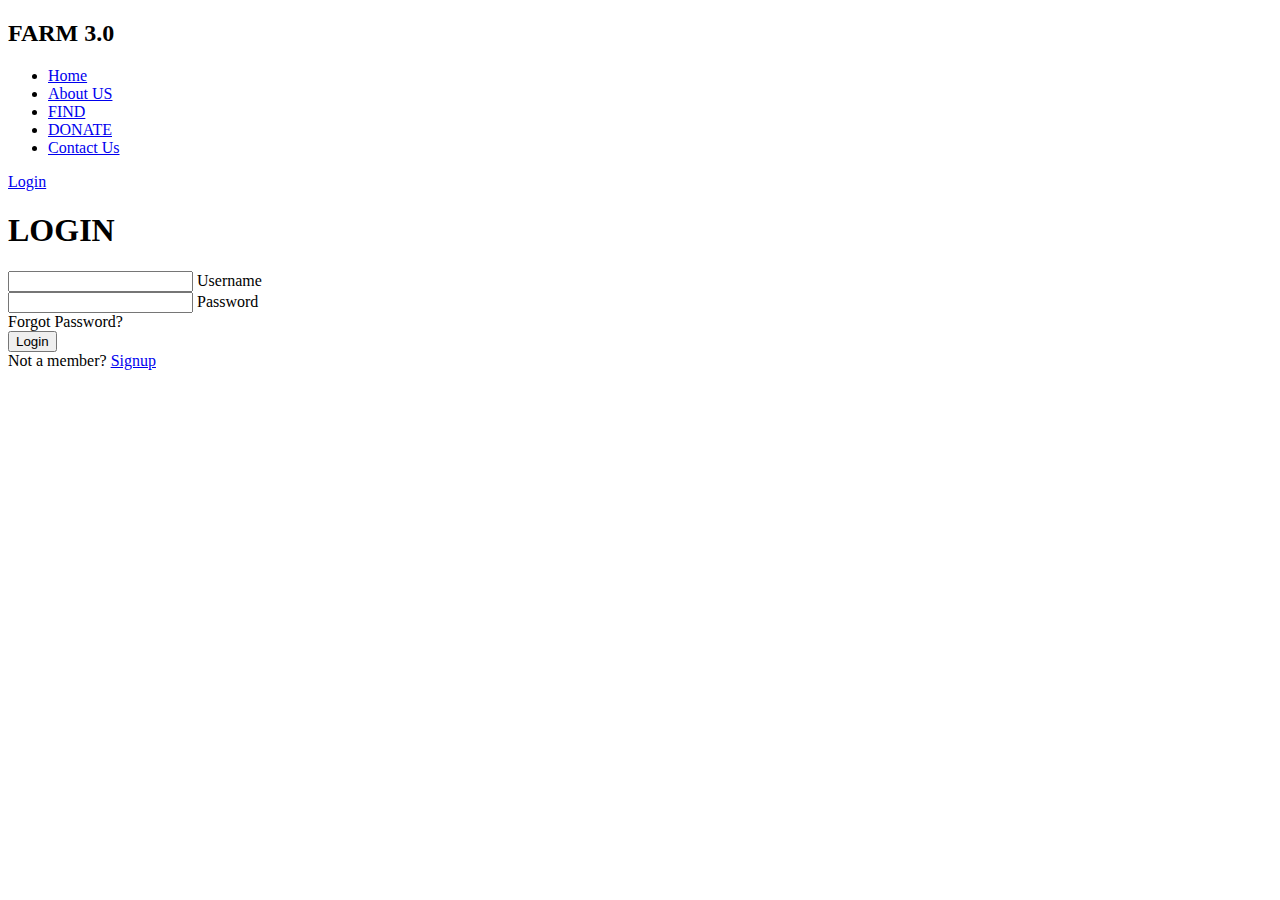
==== Farm 3.0/login.html @ 727cc737 "Update login.html" ====
<!DOCTYPE html>
<html>
    <head>
        <link rel="stylesheet" type="text/css" href="style.css">
    </head><link rel="stylesheet" href="https://fonts.googleapis.com/css?family=Audiowide">
    <body>
        <div class="hero">
            <!-- Navigation bar -->
            <div class="nav-bar">
              <nav>
                <h2 class="logo">FARM <span>3.0</span></h2>
                <ul>
                  <li><a href="index.html">Home</a></li>
                  <li><a href="#">About US</a></li>
                  <li><a href="#">FIND</a></li>
                  <li><a href="#">DONATE</a></li>
                  <li><a href="#">Contact Us</a></li>
                </ul>
                <a href="#" class="btn">Login</a>
              </nav>
            </div>
            </div>
            <div class="center">
              <h1>LOGIN</h1>
              <form method="post">
                <div class="txt_field">
                  <input type="text" required>
                  <span></span>
                  <label>Username</label>
                </div>
                <div class="txt_field">
                  <input type="password" required>
                  <span></span>
                  <label>Password</label>
                </div>
                <div class="pass">Forgot Password?</div>
                <input type="submit" value="Login">
                <div class="signup_link">
                  Not a member? <a href="#">Signup</a>
                </div>
              </form>
            </div>
          
          </body>
          </html>
                  </div>
              </body>
          </html>
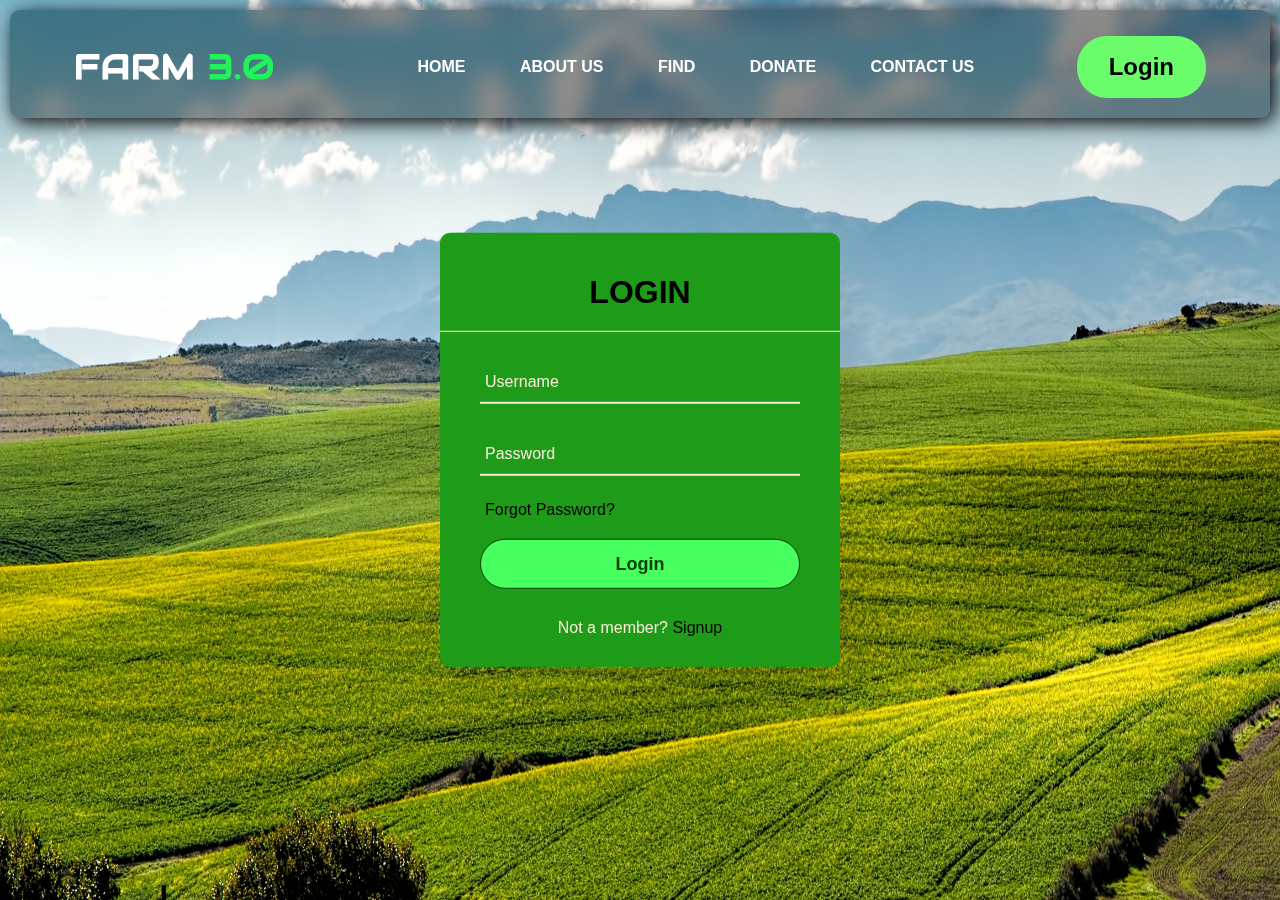
==== commit 5fd5304e: "Add files via upload" ====
--- a/Farm 3.0/login.html
+++ b/Farm 3.0/login.html
@@ -11,12 +11,12 @@
                 <h2 class="logo">FARM <span>3.0</span></h2>
                 <ul>
                   <li><a href="index.html">Home</a></li>
-                  <li><a href="#">About US</a></li>
+                  <li><a href="abt.html">About US</a></li>
                   <li><a href="#">FIND</a></li>
                   <li><a href="#">DONATE</a></li>
                   <li><a href="#">Contact Us</a></li>
                 </ul>
-                <a href="#" class="btn">Login</a>
+                <a href="login.html" class="btn">Login</a>
               </nav>
             </div>
             </div>
@@ -45,4 +45,4 @@
           </html>
                   </div>
               </body>
-          </html>
+          </html>--- a/Farm 3.0/style.css
+++ b/Farm 3.0/style.css
@@ -0,0 +1,565 @@
+body{
+    margin: 0;
+    padding: 0;
+    font-family: "josephine", sans-serif;
+    box-sizing: border-box;
+    background-color: rgb(134, 244, 134);}
+
+    .hero {
+        scroll-behavior: smooth;
+        height: 100vh;
+        width: 100%;
+        background-image: url("hmm.jpg");
+        background-color: black;
+        background-size: cover;
+      }
+      
+
+.nav-bar {
+    display: flex;
+    align-items: center;
+    justify-content: center;
+    width: 100%;
+    padding: 10px;
+    position: fixed;
+    z-index: 1;
+  }
+  
+  nav {
+    display: flex;
+    align-items: center;
+    justify-content: space-between;
+  
+    padding-top: 5px;
+    padding-left: 5%;
+    padding-right: 5%;
+  
+    top: 0;
+    /* background: rgba(55, 55, 55, 0.3); */
+    background-color: rgba(25, 25, 25, 0.461);
+    backdrop-filter: saturate(180%) blur(10px);
+    width: 100em;
+    /* margin: 10px; */
+    margin-right: 20px;
+    border-radius: 10px;
+    box-shadow: 4px 4px 20px rgba(0, 0, 0, 0.993);
+  }
+  
+  .logo {
+    color: white;
+    font-size: 35px;
+    letter-spacing: 1px;
+    cursor: pointer;
+    text-transform: uppercase;
+    font-family: "Audiowide", sans-serif;
+  }
+  span {
+    color: #1ff25b;
+  }
+  
+  nav ul li {
+    list-style-type: none;
+    display: inline-block;
+    padding: 10px 25px;
+  }
+  nav ul li a {
+    /*  */
+    color: white;
+    text-decoration: none;
+    font-weight: bold;
+    text-transform: uppercase;
+  }
+  
+  nav ul li a:hover {
+    color: #000000;
+    transition: 0.4s;
+  }
+  
+  .btn {
+    background-color: rgb(107, 252, 107);
+    color:rgb(0, 0, 0);
+    text-decoration: none;
+    border: 2px solid transparent;
+    font-weight: bold;
+    padding: 15px 30px;
+    border-radius: 30px;
+    transition: transform 0.3s;
+    font-size: x-large;
+  }
+  .btn:hover {
+    transform: scale(1.2);
+    background-color:rgb(0, 111, 28) ;
+    color: #fdfdfd;
+    cursor: pointer;
+  }
+
+
+/*LOGIN PAGE*/
+
+
+#Login{
+ background-color: #f9004d;
+color: white;
+text-decoration: none;
+font-size: large;
+border: 1px solid transparent;
+font-weight: bold;
+padding: 10px 20px;
+border-radius: 30px;
+transition: transform .4s;
+}
+#Login:hover{
+    transform:scale(1.2);
+}
+
+#login a {
+    color:rgb(141, 84, 9);
+}
+.txt_field input:focus ~ label,
+  .txt_field input:valid ~ label{
+    top: -5px;
+    color: black;
+  }
+  .txt_field input:focus ~ span::before,
+  .txt_field input:valid ~ span::before{
+    width: 100%;
+  }
+  .pass{
+    margin: -5px 0 20px 5px;
+    color: black;
+    cursor: pointer;
+  }
+  .pass:hover{
+    text-decoration: underline;
+  }
+  input[type="submit"]{
+    width: 100%;
+    height: 50px;
+    border: 1px solid;
+    background: #47ff5f;
+    border-radius: 25px;
+    font-size: 18px;
+    color: #093f00;
+    font-weight: 700;
+    cursor: pointer;
+    outline: none;
+  }
+  input[type="submit"]:hover{
+    border-color: black;
+    transition: .5s;
+  }
+  .signup_link{
+    margin: 30px 0;
+    text-align: center;
+    font-size: 16px;
+    color: antiquewhite;
+  }
+  .signup_link a{
+    color: black;
+    text-decoration: none;
+  }
+  .signup_link a:hover{
+    text-decoration: underline;
+  }
+  .center{
+    position: absolute;
+    top: 50%;
+    left: 50%;
+    transform: translate(-50%, -50%);
+    width: 400px;
+    background:#1e9b18;
+    border-radius: 10px;
+    box-shadow: 20px 20px 25px rgba(0,0,0,0.05);
+  }
+  .center h1{
+    text-align: center;
+    padding: 20px 0;
+    border-bottom: 1px solid antiquewhite;
+  }
+  .center form{
+    padding: 0 40px;
+    box-sizing: border-box;
+  }
+  form .txt_field{
+    position: relative;
+    border-bottom: 2px solid antiquewhite;
+    margin: 30px 0;
+  }
+  .txt_field input{
+    width: 100%;
+    padding: 0 5px;
+    height: 40px;
+    font-size: 16px;
+    border: none;
+    background: none;
+    outline: none;
+  }
+  .txt_field label{
+    position: absolute;
+    top: 50%;
+    left: 5px;
+    color: antiquewhite;
+    transform: translateY(-50%);
+    font-size: 16px;
+    pointer-events: none;
+    transition: .5s;
+  }
+  .txt_field span::before{
+    content: '';
+    position: absolute;
+    top: 40px;
+    left: 0;
+    width: 0%;
+    height: 2px;
+    background: #70e474;
+    transition: .5s;
+  }
+
+  .mainpg {
+    display: flex;
+    font-family: "Audiowide", sans-serif;
+  }
+  
+  .homelogo {
+    position: absolute;
+    top: 30%;
+    right: 5%;
+   
+   
+  }
+  
+  .hlogo {
+    height: 60vh;
+    width: 65vh;
+    border: 2px solid transparent;
+    border-radius: 40px;
+  }
+
+  .homelogo:hover{
+   
+    transform: translate(0px, -5px) scale(1.01);
+  }
+  .contents {
+    position: absolute;
+    top: 50%;
+    left: 8%;
+    transform: translateY(-50%);
+  }
+  
+  .contents h1 {
+    color: rgb(255, 255, 255);
+    margin: 20px 0px 20px;
+    font-size: 75px;
+  }
+  
+
+  .contents h2{
+    color: black;
+    letter-spacing: 2px;
+    font-size: 20px;
+  }
+  .newsletter form {
+    width: 280px;
+    max-width: 100%;
+    position: relative;
+  }
+  
+  .newsletter form input:first-child {
+    display: inline-block;
+    width: 100%;
+    padding: 14px 130px 14px 15px;
+    border: 2px solid #47ff5f;
+    outline: none;
+    border-radius: 30px;
+  }
+  
+  .newsletter form input:last-child {
+    position: absolute;
+    display: inline-block;
+    outline: none;
+    border: none;
+    padding: 10px 30px;
+    border-radius: 30px;
+    background-color:#47ff5f;
+    color:#093f00;
+    box-shadow: 0px 0px 5px #000, 0px 0px 15px #01370c;
+    top: 5px;
+    right: -140px;
+    width: 45%;
+    height: 80%;
+    text-align:left;
+    font-family:Arial, Helvetica, sans-serif;
+    transition: transform 0.3s;
+  }
+  .newsletter form input:hover:last-child {
+    transition: 0.1;
+    transform: scale(1.11);
+    background-color: rgb(35, 137, 0);
+    color: #6af491;
+    cursor: pointer;
+  }
+  .newsletter ::placeholder{
+    text-transform: bold;
+   
+    color: rgb(246, 254, 246);
+  }
+
+  .about{
+    width: 100%;
+padding: 100px 0px;
+background-color: #caf1d3;
+
+ }
+
+ .about img{
+    height: 400px;
+    width: 400px;
+    transition: 0.2s;
+    margin-right: 200px;
+    border-radius: 50%;
+ }
+
+ .about img:hover{
+    box-shadow: 0px 15px 10px rgba(0, 246, 0, 0.814);
+    transform: translate(0px, -5px) scale(1.01);
+ }
+
+ .about-text{
+    width: 550px;
+ }
+ .main{
+    width: 1130px;
+    max-width: 95%;
+    display: flex;
+    margin: 0px auto;
+    align-items: center;
+    justify-content: space-around;
+ }
+
+ .about-text h2{
+    color: rgb(11, 70, 1);
+    font-size: 75px;
+    text-transform: capitalize;
+    margin-bottom: 20px;
+    font-family: "Audiowide",sans-serif;
+ }
+.about-text h5{
+    color:#000000;
+    letter-spacing: 2px;
+    font-size: 22px;
+    margin-bottom: 25px;
+    text-transform: capitalize;
+}
+
+.about-text p{
+    color: #000000;
+    letter-spacing: 1px;
+    font-size: 22px;
+    line-height: 28px;
+    margin-bottom: 45px;
+    font-family: "Merriweather italic",serif;
+}
+
+button{
+    background-color: #022e00;
+    color:#82ef48;
+    text-decoration: none;
+    border: 2px solid transparent;
+    font-weight: bold;
+    padding: 13px 30px;
+    border-radius: 30px;
+    transition: 0.4s;
+}
+
+button:hover{
+    background-color: transparent;
+    border: 2px solid #094600;
+    color: rgb(2, 63, 5);
+    cursor: pointer;
+}
+@import url('https://fonts.googleapis.com/css2?family=Varela+Round&display=swap');
+
+
+#searchBox {
+  border-radius: 60px;
+  padding: 20px;
+  height: 20%;
+  background:#1ff25b;
+  display: flex;
+  align-items: center;
+  box-shadow: 6px 6px 10px -1px rgba(255, 255, 255, 0.15),
+    -6px -6px 10px -1px rgba(44, 244, 57, 0.7);
+}
+.cont{
+  height: 40%;
+}
+
+#googleIcon {
+  width: 50px;
+  height: 40px;
+  cursor: pointer;
+}
+
+.fa-microphone {
+   width: 10px;
+  transition: 0.5s;
+  transition-delay: 0.5s;
+  cursor: pointer;
+}
+
+input {
+  font-size: 20px;
+  width:10px;
+  border: 0;
+  background: transparent;
+  outline: none;
+  transition: 2s;
+}
+
+.active input {
+  width: 300px;
+  padding: 12px 20px;
+}
+
+.active .mic-icon {
+  width: 30px;
+}
+.phno{
+  color: white;
+}
+.scheme{
+  margin-top: 130px;
+}
+.course{
+  display: flex;
+  flex-wrap: wrap;
+  gap:1.5rem;
+}
+
+.course .box{
+  flex:1 1 30rem;
+  border-radius: .5rem;
+  border:2px solid rgba(0,0,0,.1);
+  padding:1rem;
+  position: relative;
+}
+
+.course .box img{
+  height:20rem;
+  width:100%;
+}
+
+
+.course .box .stars i{
+  color:var(--violet);
+  font-size: 1.5rem;
+  padding:1rem 0;
+}
+
+.course .box h3{
+  color:var(--pink);
+  font-size: 2.5rem;
+  font-family:serif;
+}
+
+.course .box p{
+  color:#666;
+  font-size: 1.5rem;
+  padding:.5rem 0;
+  font-family:serif;
+}
+
+.course .icons{
+  display: flex;
+  justify-content: space-between;
+  border-top: .1rem solid rgba(0,0,0,.1);
+  margin-top: 1rem;
+  padding:.5rem;
+  padding-top: 1rem;
+}
+
+.course .icons p{
+  color:#666;
+  font-size: 1.3rem;
+}
+
+.course .icons p i{
+  padding-right: .4rem;
+  color:var(--pink);
+}
+.box .btn{
+  display: inline-block;
+    margin-top: 1rem;
+    padding:.8rem 3rem;
+    border-radius: .5rem;
+    background:rgb(0, 55, 4);
+    color:rgb(255, 255, 255);
+    cursor: pointer;
+    font-size: 1.7rem;
+}
+.hlo nav{
+  position: fixed;
+  width: 100%;
+  padding: auto;
+  margin-right: 5px;
+  margin-left: 10px;
+
+}
+.contact{
+  display: flex;
+  flex-wrap: wrap;
+  gap:1.5rem;
+}
+
+.contact .image{
+  flex:1 1 35rem;
+
+}
+
+.contact .image img{
+  width:100%;
+  margin-top: 25%;
+  margin-left: 1%;
+}
+
+.contact form{
+  margin-top: 3%;
+  flex:1 1 50rem;
+  border:10px solid rgba(0, 0, 0, 0.6);
+  border-radius: 30px;
+  padding:2rem;
+}
+
+.contact form .inputBox{
+  display: flex;
+  justify-content: space-between;
+  flex-wrap: wrap;
+}
+
+.contact form .inputBox input,
+.contact form .box, 
+.contact form textarea{
+  width: 100%;
+  padding:1rem;
+  margin:.7rem 0;
+  font-size: 1.7rem;
+  border:2px solid rgba(0,0,0,.1);
+  border-radius: .5rem;
+  text-transform: none;
+  color:rgb(0, 0, 0);
+} 
+
+.contact form .inputBox input:focus,
+.contact form .box:focus, 
+.contact form textarea:focus{
+  border-color: var(--pink);
+}
+
+.contact form .inputBox input{
+  width:49%;
+}
+
+.contact form textarea{
+  height: 20rem;
+  resize: none;
+}
